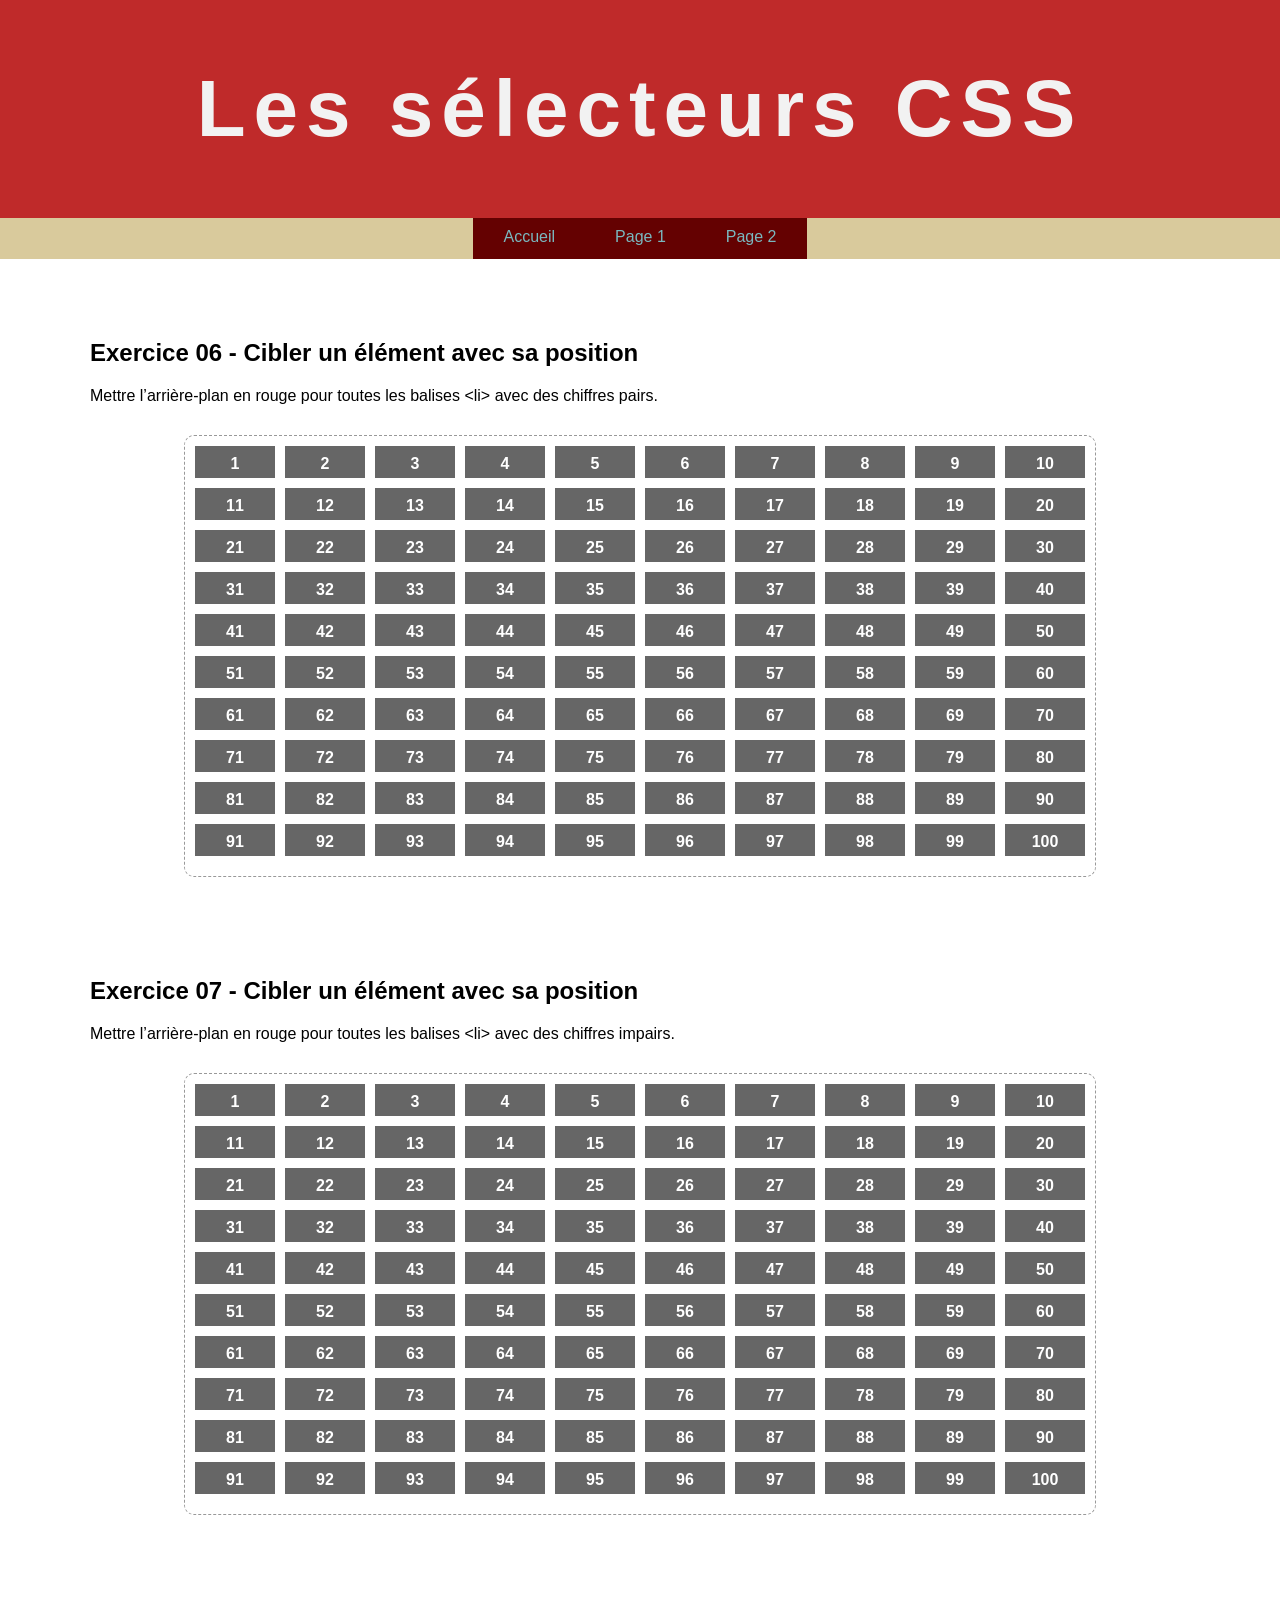
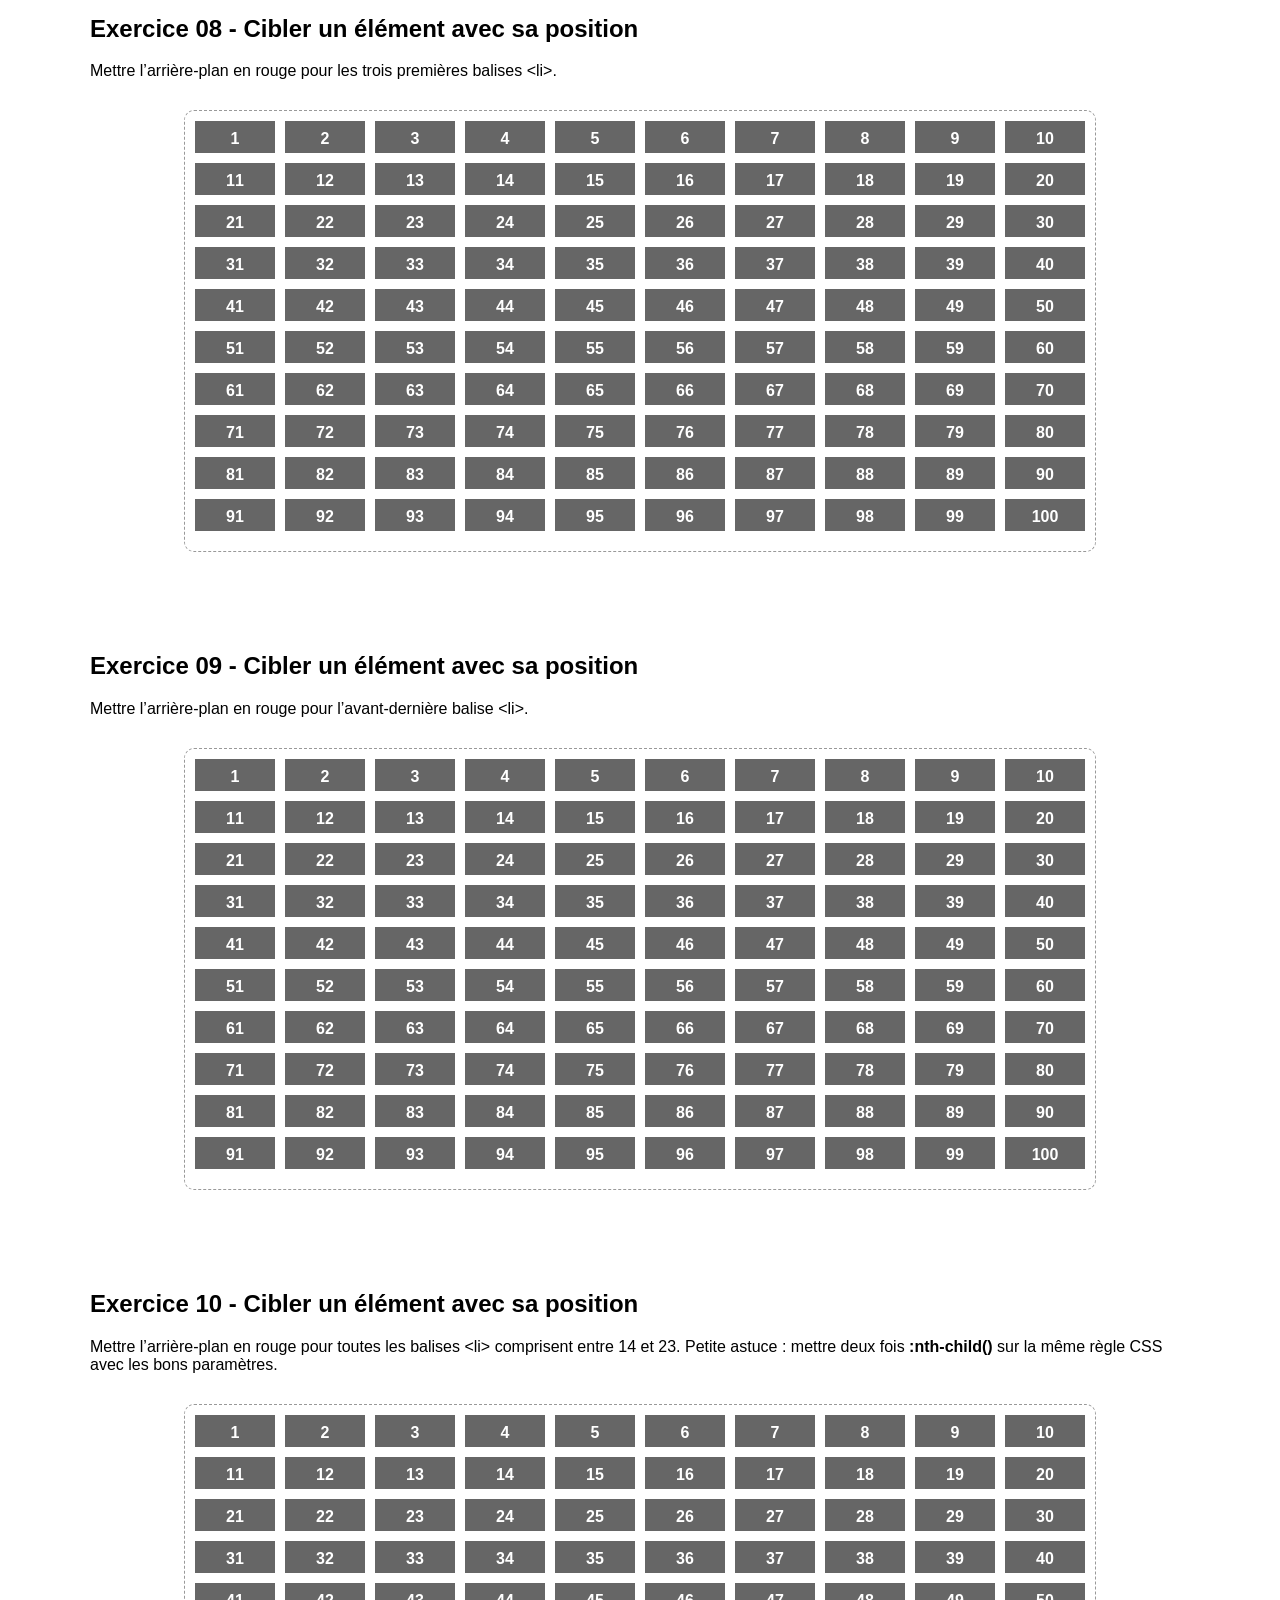
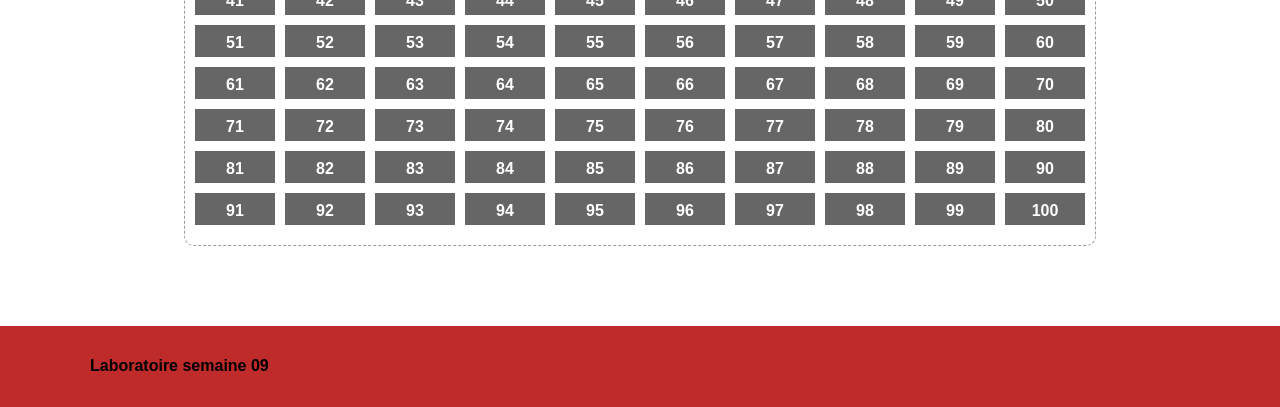
==== etudiant/page1.html @ 247a1754 "commit initial" ====
<!DOCTYPE html>
<html lang="fr">
<head>
    <meta charset="UTF-8">
    <title>Les sélecteurs CSS</title>

    <link rel="stylesheet" href="css/normalize.css">

    <link rel="stylesheet" href="css/styles.css">


</head>
<body>

<header>
    <div class="wrapper">
        <h1>Les sélecteurs CSS</h1>
    </div>
</header>


<nav>
    <div class="wrapper">
        <ul>
            <li><a href="index.html">Accueil</a></li>
            <li><a href="page1.html">Page 1</a></li>
            <li><a href="page2.html">Page 2</a></li>
        </ul>
    </div>
</nav>


<div class="wrapper">

    <section class="exercice06">
        <h2>Exercice 06 - Cibler un élément avec sa position</h2>
        <p>Mettre l’arrière-plan en rouge pour toutes les balises &lt;li&gt; avec des chiffres pairs.</p>


        <ol>
            <li>1</li><li>2</li><li>3</li><li>4</li><li>5</li><li>6</li><li>7</li><li>8</li><li>9</li><li>10</li>
            <li>11</li><li>12</li><li>13</li><li>14</li><li>15</li><li>16</li><li>17</li><li>18</li><li>19</li><li>20</li>
            <li>21</li><li>22</li><li>23</li><li>24</li><li>25</li><li>26</li><li>27</li><li>28</li><li>29</li><li>30</li>
            <li>31</li><li>32</li><li>33</li><li>34</li><li>35</li><li>36</li><li>37</li><li>38</li><li>39</li><li>40</li>
            <li>41</li><li>42</li><li>43</li><li>44</li><li>45</li><li>46</li><li>47</li><li>48</li><li>49</li><li>50</li>
            <li>51</li><li>52</li><li>53</li><li>54</li><li>55</li><li>56</li><li>57</li><li>58</li><li>59</li><li>60</li>
            <li>61</li><li>62</li><li>63</li><li>64</li><li>65</li><li>66</li><li>67</li><li>68</li><li>69</li><li>70</li>
            <li>71</li><li>72</li><li>73</li><li>74</li><li>75</li><li>76</li><li>77</li><li>78</li><li>79</li><li>80</li>
            <li>81</li><li>82</li><li>83</li><li>84</li><li>85</li><li>86</li><li>87</li><li>88</li><li>89</li><li>90</li>
            <li>91</li><li>92</li><li>93</li><li>94</li><li>95</li><li>96</li><li>97</li><li>98</li><li>99</li><li>100</li>
        </ol>

    </section>

    <section class="exercice07">
        <h2>Exercice 07 - Cibler un élément avec sa position</h2>
        <p>Mettre l’arrière-plan en rouge pour toutes les balises &lt;li&gt; avec des chiffres impairs.</p>


        <ol>
            <li>1</li><li>2</li><li>3</li><li>4</li><li>5</li><li>6</li><li>7</li><li>8</li><li>9</li><li>10</li>
            <li>11</li><li>12</li><li>13</li><li>14</li><li>15</li><li>16</li><li>17</li><li>18</li><li>19</li><li>20</li>
            <li>21</li><li>22</li><li>23</li><li>24</li><li>25</li><li>26</li><li>27</li><li>28</li><li>29</li><li>30</li>
            <li>31</li><li>32</li><li>33</li><li>34</li><li>35</li><li>36</li><li>37</li><li>38</li><li>39</li><li>40</li>
            <li>41</li><li>42</li><li>43</li><li>44</li><li>45</li><li>46</li><li>47</li><li>48</li><li>49</li><li>50</li>
            <li>51</li><li>52</li><li>53</li><li>54</li><li>55</li><li>56</li><li>57</li><li>58</li><li>59</li><li>60</li>
            <li>61</li><li>62</li><li>63</li><li>64</li><li>65</li><li>66</li><li>67</li><li>68</li><li>69</li><li>70</li>
            <li>71</li><li>72</li><li>73</li><li>74</li><li>75</li><li>76</li><li>77</li><li>78</li><li>79</li><li>80</li>
            <li>81</li><li>82</li><li>83</li><li>84</li><li>85</li><li>86</li><li>87</li><li>88</li><li>89</li><li>90</li>
            <li>91</li><li>92</li><li>93</li><li>94</li><li>95</li><li>96</li><li>97</li><li>98</li><li>99</li><li>100</li>
        </ol>

    </section>

    <section class="exercice08">
        <h2>Exercice 08 - Cibler un élément avec sa position</h2>
        <p>Mettre l’arrière-plan en rouge pour les trois premières balises &lt;li&gt;.</p>

        <ol>
            <li>1</li><li>2</li><li>3</li><li>4</li><li>5</li><li>6</li><li>7</li><li>8</li><li>9</li><li>10</li>
            <li>11</li><li>12</li><li>13</li><li>14</li><li>15</li><li>16</li><li>17</li><li>18</li><li>19</li><li>20</li>
            <li>21</li><li>22</li><li>23</li><li>24</li><li>25</li><li>26</li><li>27</li><li>28</li><li>29</li><li>30</li>
            <li>31</li><li>32</li><li>33</li><li>34</li><li>35</li><li>36</li><li>37</li><li>38</li><li>39</li><li>40</li>
            <li>41</li><li>42</li><li>43</li><li>44</li><li>45</li><li>46</li><li>47</li><li>48</li><li>49</li><li>50</li>
            <li>51</li><li>52</li><li>53</li><li>54</li><li>55</li><li>56</li><li>57</li><li>58</li><li>59</li><li>60</li>
            <li>61</li><li>62</li><li>63</li><li>64</li><li>65</li><li>66</li><li>67</li><li>68</li><li>69</li><li>70</li>
            <li>71</li><li>72</li><li>73</li><li>74</li><li>75</li><li>76</li><li>77</li><li>78</li><li>79</li><li>80</li>
            <li>81</li><li>82</li><li>83</li><li>84</li><li>85</li><li>86</li><li>87</li><li>88</li><li>89</li><li>90</li>
            <li>91</li><li>92</li><li>93</li><li>94</li><li>95</li><li>96</li><li>97</li><li>98</li><li>99</li><li>100</li>
        </ol>

    </section>
    <section class="exercice09">
        <h2>Exercice 09 - Cibler un élément avec sa position</h2>
        <p>Mettre l’arrière-plan en rouge pour l’avant-dernière balise &lt;li&gt;.</p>

        <ol>
            <li>1</li><li>2</li><li>3</li><li>4</li><li>5</li><li>6</li><li>7</li><li>8</li><li>9</li><li>10</li>
            <li>11</li><li>12</li><li>13</li><li>14</li><li>15</li><li>16</li><li>17</li><li>18</li><li>19</li><li>20</li>
            <li>21</li><li>22</li><li>23</li><li>24</li><li>25</li><li>26</li><li>27</li><li>28</li><li>29</li><li>30</li>
            <li>31</li><li>32</li><li>33</li><li>34</li><li>35</li><li>36</li><li>37</li><li>38</li><li>39</li><li>40</li>
            <li>41</li><li>42</li><li>43</li><li>44</li><li>45</li><li>46</li><li>47</li><li>48</li><li>49</li><li>50</li>
            <li>51</li><li>52</li><li>53</li><li>54</li><li>55</li><li>56</li><li>57</li><li>58</li><li>59</li><li>60</li>
            <li>61</li><li>62</li><li>63</li><li>64</li><li>65</li><li>66</li><li>67</li><li>68</li><li>69</li><li>70</li>
            <li>71</li><li>72</li><li>73</li><li>74</li><li>75</li><li>76</li><li>77</li><li>78</li><li>79</li><li>80</li>
            <li>81</li><li>82</li><li>83</li><li>84</li><li>85</li><li>86</li><li>87</li><li>88</li><li>89</li><li>90</li>
            <li>91</li><li>92</li><li>93</li><li>94</li><li>95</li><li>96</li><li>97</li><li>98</li><li>99</li><li>100</li>
        </ol>

    </section>

    <section class="exercice10">
        <h2>Exercice 10 - Cibler un élément avec sa position</h2>
        <p>Mettre l’arrière-plan en rouge pour toutes les balises &lt;li&gt; comprisent entre 14 et 23. Petite astuce : mettre deux fois <strong>:nth-child()</strong> sur la même règle CSS avec les bons paramètres.</p>


        <ol>
            <li>1</li><li>2</li><li>3</li><li>4</li><li>5</li><li>6</li><li>7</li><li>8</li><li>9</li><li>10</li>
            <li>11</li><li>12</li><li>13</li><li>14</li><li>15</li><li>16</li><li>17</li><li>18</li><li>19</li><li>20</li>
            <li>21</li><li>22</li><li>23</li><li>24</li><li>25</li><li>26</li><li>27</li><li>28</li><li>29</li><li>30</li>
            <li>31</li><li>32</li><li>33</li><li>34</li><li>35</li><li>36</li><li>37</li><li>38</li><li>39</li><li>40</li>
            <li>41</li><li>42</li><li>43</li><li>44</li><li>45</li><li>46</li><li>47</li><li>48</li><li>49</li><li>50</li>
            <li>51</li><li>52</li><li>53</li><li>54</li><li>55</li><li>56</li><li>57</li><li>58</li><li>59</li><li>60</li>
            <li>61</li><li>62</li><li>63</li><li>64</li><li>65</li><li>66</li><li>67</li><li>68</li><li>69</li><li>70</li>
            <li>71</li><li>72</li><li>73</li><li>74</li><li>75</li><li>76</li><li>77</li><li>78</li><li>79</li><li>80</li>
            <li>81</li><li>82</li><li>83</li><li>84</li><li>85</li><li>86</li><li>87</li><li>88</li><li>89</li><li>90</li>
            <li>91</li><li>92</li><li>93</li><li>94</li><li>95</li><li>96</li><li>97</li><li>98</li><li>99</li><li>100</li>
        </ol>

    </section>
</div>

<footer>
    <div class="wrapper">
        <h4>Laboratoire semaine 09</h4>
    </div>
</footer>


</body>
</html>
---- etudiant/css/styles.css ----
/* Exercice 01 */

/* Exercice 02 */

/* Exercice 03 */

/* Exercice 04 */

/* Exercice 05 */

/* Exercice 06 */

/* Exercice 07 */

/* Exercice 08 */

/* Exercice 09 */

/* Exercice 10 */

/* Exercice 11 */

/* Exercice 12 */

/* Exercice 13 */

/* Exercice 14 */

/* Exercice 15 */

/* Exercice 16 */

/* Exercice 17 */

/* Exercice 18 */

/*-------------------------------------------
-
-   Ne rien modifier dans le CSS qui suit
-
-
---------------------------------------------*/

/*----------------------------------------------------------------------------
    Reset
----------------------------------------------------------------------------*/

html {
  box-sizing: border-box;
}

*,
*:before,
*:after {
  box-sizing: inherit;
}

/*------------------------------------------------------------------------------
   Base
------------------------------------------------------------------------------*/

body {
  background-color: white;
  color: black;
  font-size: 1rem;
}

ol {
  display: flex;
  flex-wrap: wrap;

  max-width: 912px;

  color: #fff;
  font:
    1em arial,
    sans-serif;

  list-style: none;

  margin: 30px auto 0;
  padding: 10px 0 10px 10px;

  border: 1px dashed #999;
  border-radius: 10px;
}

ol li {
  text-align: center;
  font-weight: bold;

  background: #666;
  padding: 1%;

  width: 80px;
  height: 32px;

  margin: 0 10px 10px 0;
}

/*------------------------------------------------------------------------------
   Mise en page
------------------------------------------------------------------------------*/

.wrapper {
  max-width: 1100px;
  margin: 0 auto;
}

/*------------------------------------------------------------------------------
   Modules
------------------------------------------------------------------------------*/

/*------------------- Navigation --------------------*/

nav {
  background-color: #d9ca9c;
  text-align: center;
}

nav ul {
  display: flex;
  justify-content: center;

  list-style: none;

  margin: 0;
  padding: 0;
}

nav li a {
  background-color: #640101;
  border-bottom: 3px solid transparent;
  color: #7ab8bf;
  display: inline-block;
  padding: 10px 30px;
  text-decoration: none;
}

/*------------------- Entête --------------------*/

header {
  background: #bf2a2a;
  padding: 63px 0;
}

header h1 {
  font:
    700 5rem "Lato",
    sans-serif;
  color: #f2f2f2;
  letter-spacing: 0.1em;
  margin: 0;
  text-align: center;
}
header h1.hide {
  display: none;
}

/*------------------- Section --------------------*/

section {
  margin-top: 60px;
}

section {
  margin-bottom: 80px;
  overflow: auto;
}

/*------------------- Pied de page --------------------*/

footer {
  background-color: #bf2a2a;
  padding: 10px 0;
}

.exercice13 img {
  width: 200px;
  height: 140px;
}
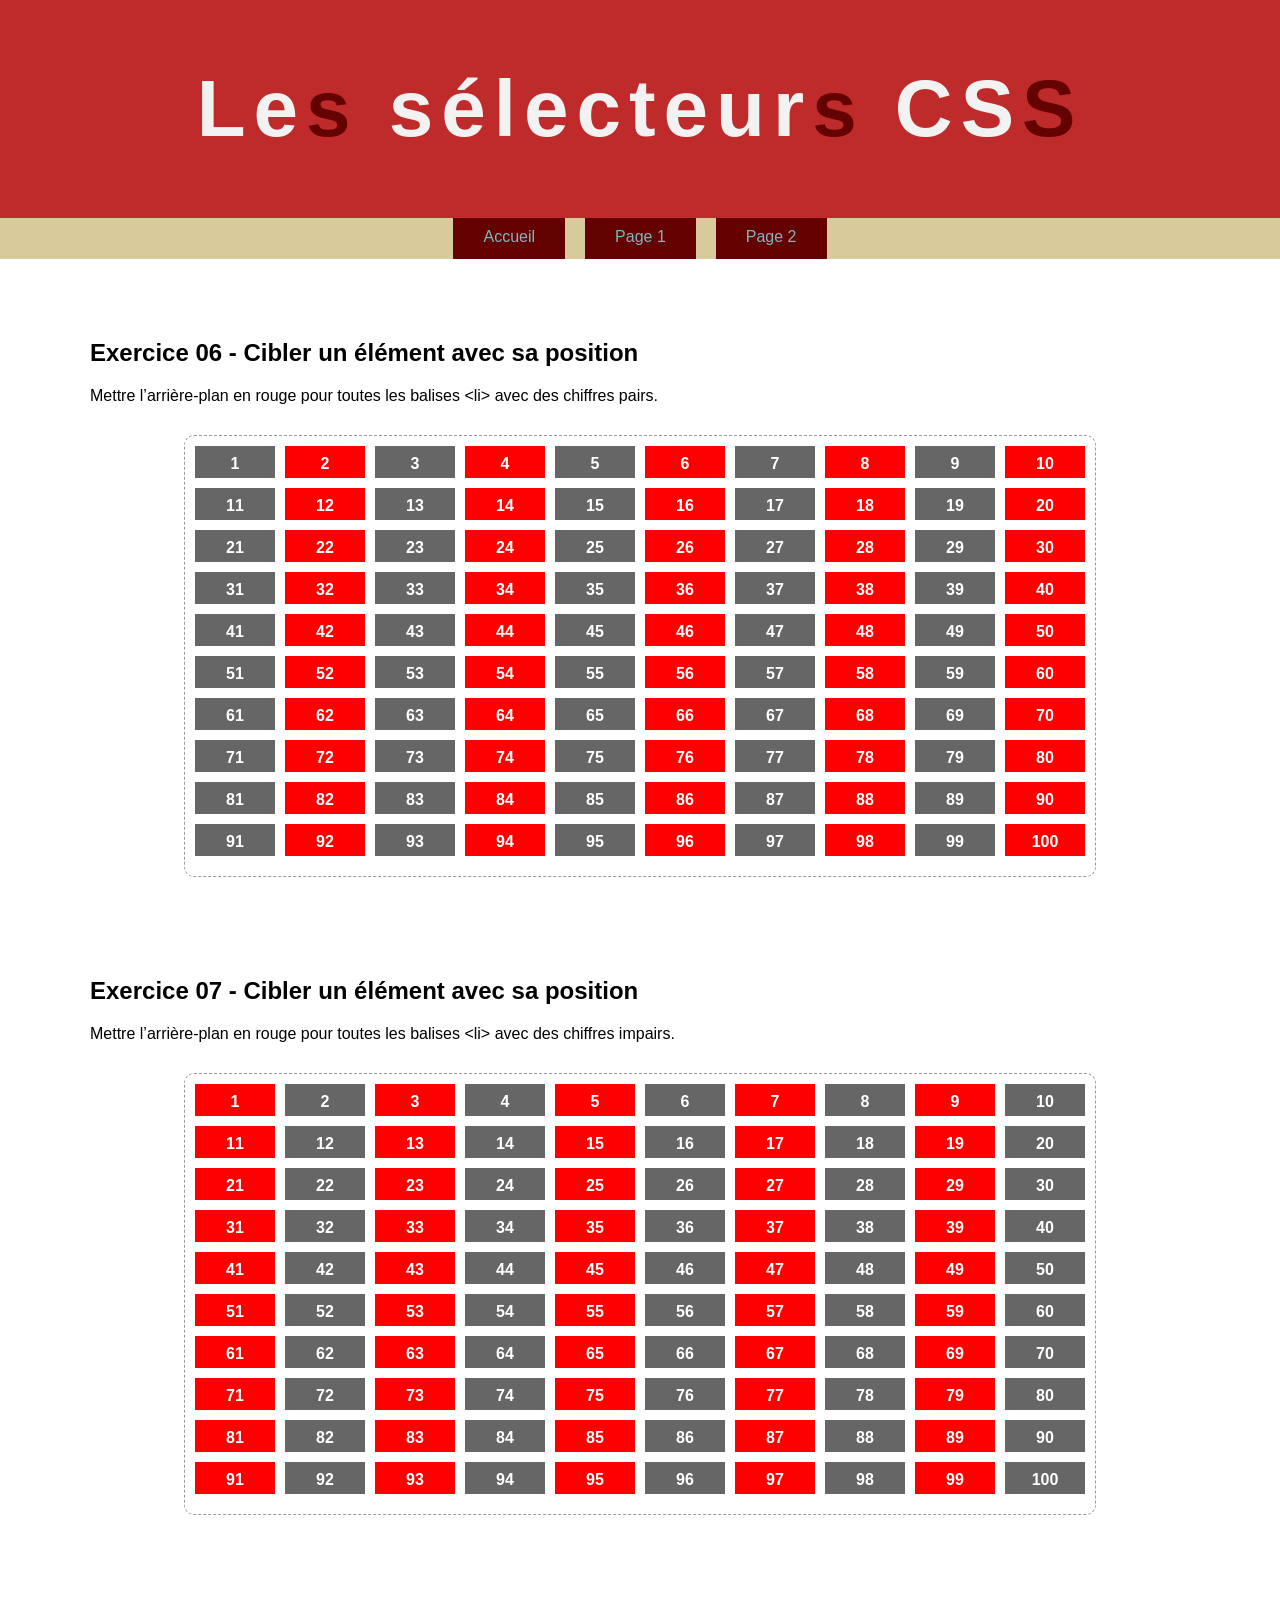
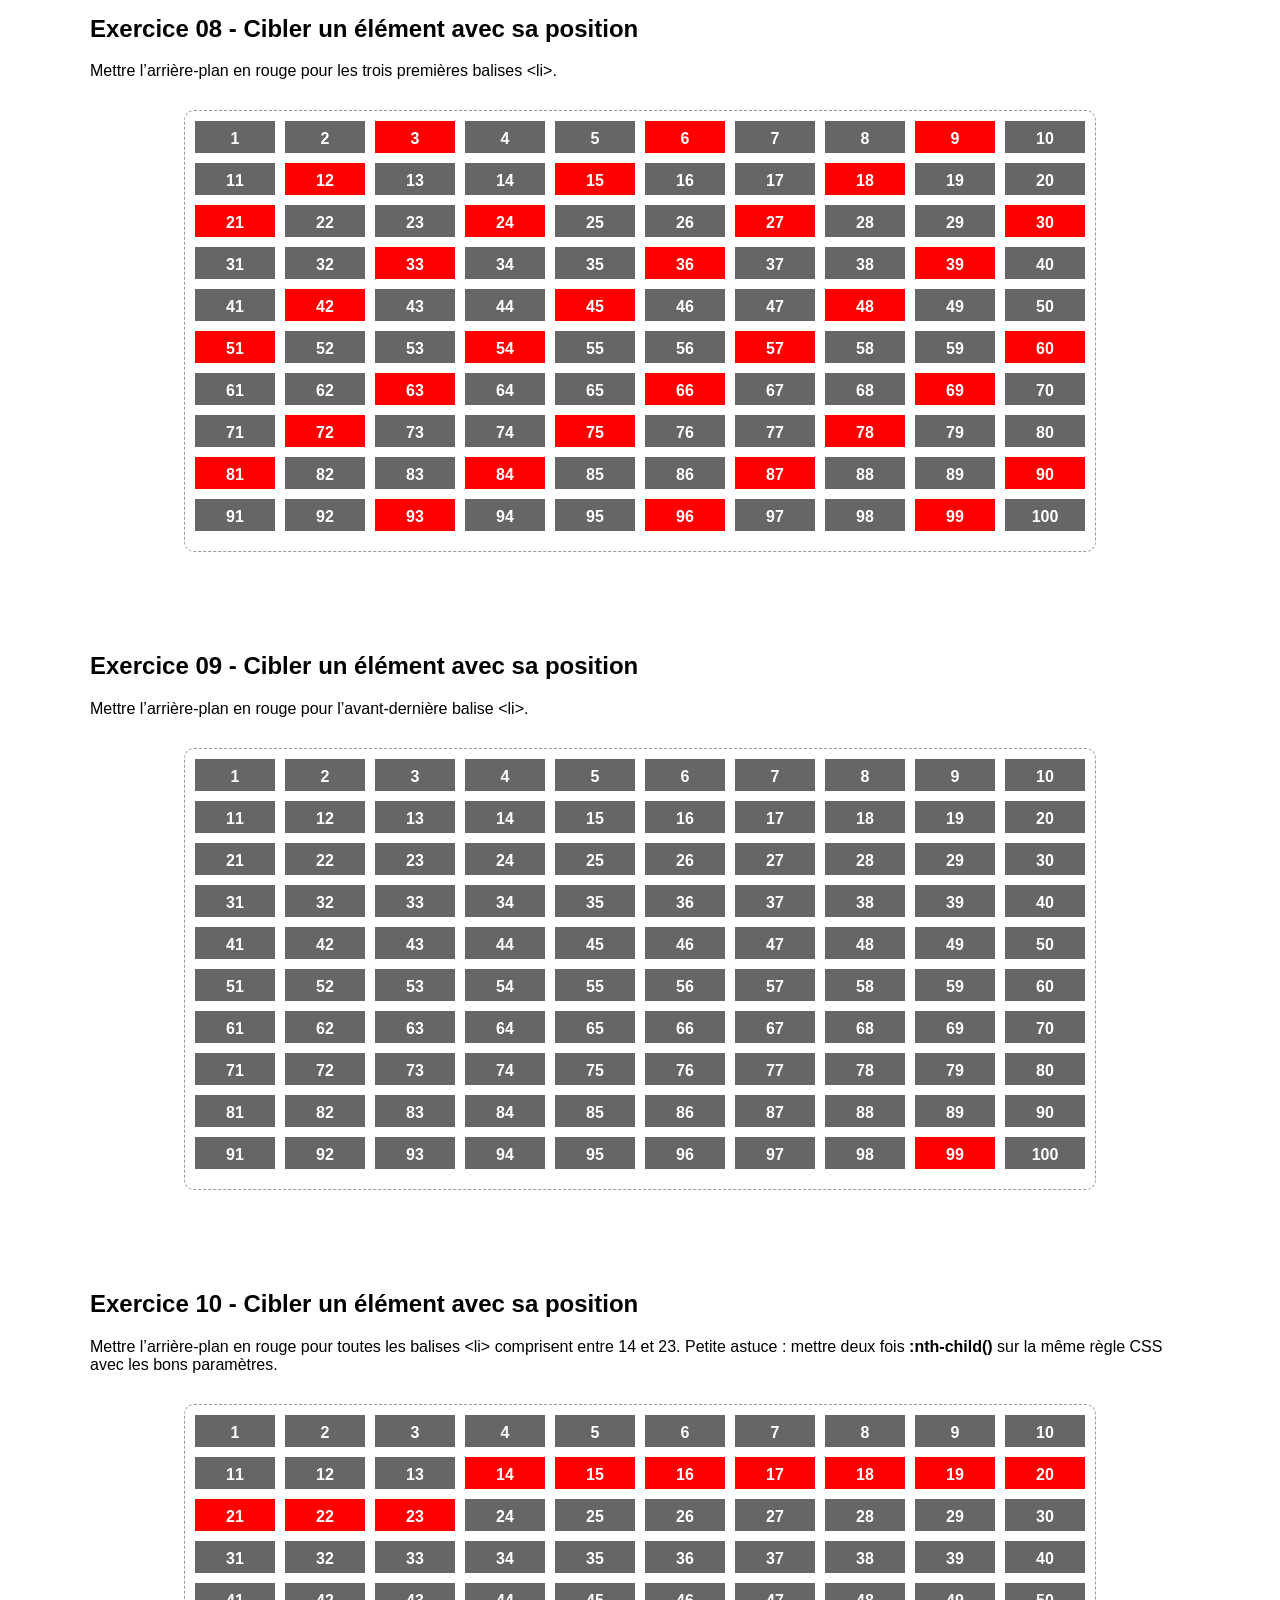
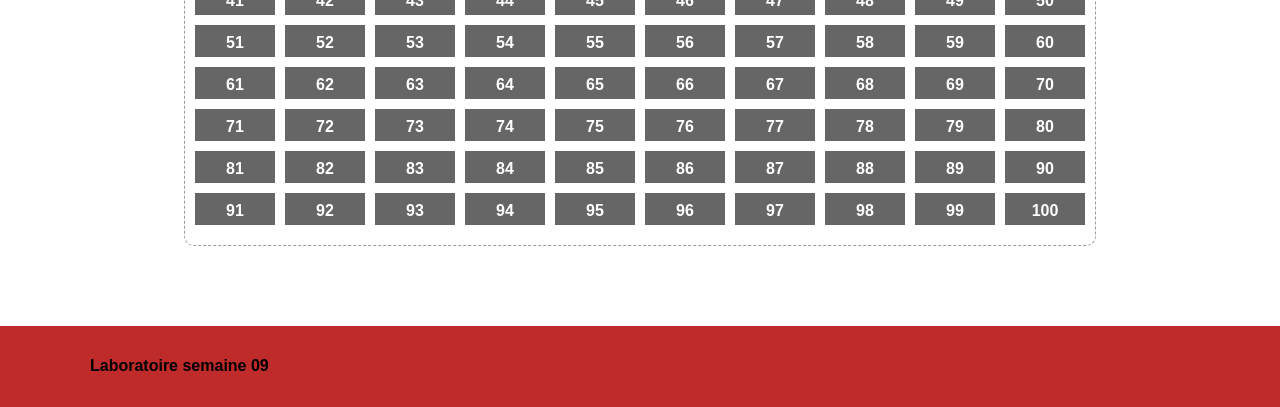
==== commit e5808058: "skiibidjiSFGzƒgjnhƒ «dtgzd«" ====
--- a/etudiant/page1.html
+++ b/etudiant/page1.html
@@ -1,141 +1,594 @@
-<!DOCTYPE html>
+<!doctype html>
 <html lang="fr">
-<head>
-    <meta charset="UTF-8">
+  <head>
+    <meta charset="UTF-8" />
     <title>Les sélecteurs CSS</title>
 
-    <link rel="stylesheet" href="css/normalize.css">
-
-    <link rel="stylesheet" href="css/styles.css">
-
-
-</head>
-<body>
-
-<header>
+    <link rel="stylesheet" href="css/normalize.css" />
+    <script src="js/scripts.js" defer></script>
+    <script src="js/splittext.js"></script>
+
+    <link rel="stylesheet" href="css/styles.css" />
+  </head>
+  <body>
+    <header>
+      <div class="wrapper">
+        <h1>Les sélecteurs CSS</h1>
+      </div>
+    </header>
+
+    <nav>
+      <div class="wrapper">
+        <ul>
+          <li><a href="index.html">Accueil</a></li>
+          <li><a href="page1.html">Page 1</a></li>
+          <li><a href="page2.html">Page 2</a></li>
+        </ul>
+      </div>
+    </nav>
+
     <div class="wrapper">
-        <h1>Les sélecteurs CSS</h1>
+      <section class="exercice06">
+        <h2>Exercice 06 - Cibler un élément avec sa position</h2>
+        <p>
+          Mettre l’arrière-plan en rouge pour toutes les balises &lt;li&gt; avec
+          des chiffres pairs.
+        </p>
+
+        <ol>
+          <li>1</li>
+          <li>2</li>
+          <li>3</li>
+          <li>4</li>
+          <li>5</li>
+          <li>6</li>
+          <li>7</li>
+          <li>8</li>
+          <li>9</li>
+          <li>10</li>
+          <li>11</li>
+          <li>12</li>
+          <li>13</li>
+          <li>14</li>
+          <li>15</li>
+          <li>16</li>
+          <li>17</li>
+          <li>18</li>
+          <li>19</li>
+          <li>20</li>
+          <li>21</li>
+          <li>22</li>
+          <li>23</li>
+          <li>24</li>
+          <li>25</li>
+          <li>26</li>
+          <li>27</li>
+          <li>28</li>
+          <li>29</li>
+          <li>30</li>
+          <li>31</li>
+          <li>32</li>
+          <li>33</li>
+          <li>34</li>
+          <li>35</li>
+          <li>36</li>
+          <li>37</li>
+          <li>38</li>
+          <li>39</li>
+          <li>40</li>
+          <li>41</li>
+          <li>42</li>
+          <li>43</li>
+          <li>44</li>
+          <li>45</li>
+          <li>46</li>
+          <li>47</li>
+          <li>48</li>
+          <li>49</li>
+          <li>50</li>
+          <li>51</li>
+          <li>52</li>
+          <li>53</li>
+          <li>54</li>
+          <li>55</li>
+          <li>56</li>
+          <li>57</li>
+          <li>58</li>
+          <li>59</li>
+          <li>60</li>
+          <li>61</li>
+          <li>62</li>
+          <li>63</li>
+          <li>64</li>
+          <li>65</li>
+          <li>66</li>
+          <li>67</li>
+          <li>68</li>
+          <li>69</li>
+          <li>70</li>
+          <li>71</li>
+          <li>72</li>
+          <li>73</li>
+          <li>74</li>
+          <li>75</li>
+          <li>76</li>
+          <li>77</li>
+          <li>78</li>
+          <li>79</li>
+          <li>80</li>
+          <li>81</li>
+          <li>82</li>
+          <li>83</li>
+          <li>84</li>
+          <li>85</li>
+          <li>86</li>
+          <li>87</li>
+          <li>88</li>
+          <li>89</li>
+          <li>90</li>
+          <li>91</li>
+          <li>92</li>
+          <li>93</li>
+          <li>94</li>
+          <li>95</li>
+          <li>96</li>
+          <li>97</li>
+          <li>98</li>
+          <li>99</li>
+          <li>100</li>
+        </ol>
+      </section>
+
+      <section class="exercice07">
+        <h2>Exercice 07 - Cibler un élément avec sa position</h2>
+        <p>
+          Mettre l’arrière-plan en rouge pour toutes les balises &lt;li&gt; avec
+          des chiffres impairs.
+        </p>
+
+        <ol>
+          <li>1</li>
+          <li>2</li>
+          <li>3</li>
+          <li>4</li>
+          <li>5</li>
+          <li>6</li>
+          <li>7</li>
+          <li>8</li>
+          <li>9</li>
+          <li>10</li>
+          <li>11</li>
+          <li>12</li>
+          <li>13</li>
+          <li>14</li>
+          <li>15</li>
+          <li>16</li>
+          <li>17</li>
+          <li>18</li>
+          <li>19</li>
+          <li>20</li>
+          <li>21</li>
+          <li>22</li>
+          <li>23</li>
+          <li>24</li>
+          <li>25</li>
+          <li>26</li>
+          <li>27</li>
+          <li>28</li>
+          <li>29</li>
+          <li>30</li>
+          <li>31</li>
+          <li>32</li>
+          <li>33</li>
+          <li>34</li>
+          <li>35</li>
+          <li>36</li>
+          <li>37</li>
+          <li>38</li>
+          <li>39</li>
+          <li>40</li>
+          <li>41</li>
+          <li>42</li>
+          <li>43</li>
+          <li>44</li>
+          <li>45</li>
+          <li>46</li>
+          <li>47</li>
+          <li>48</li>
+          <li>49</li>
+          <li>50</li>
+          <li>51</li>
+          <li>52</li>
+          <li>53</li>
+          <li>54</li>
+          <li>55</li>
+          <li>56</li>
+          <li>57</li>
+          <li>58</li>
+          <li>59</li>
+          <li>60</li>
+          <li>61</li>
+          <li>62</li>
+          <li>63</li>
+          <li>64</li>
+          <li>65</li>
+          <li>66</li>
+          <li>67</li>
+          <li>68</li>
+          <li>69</li>
+          <li>70</li>
+          <li>71</li>
+          <li>72</li>
+          <li>73</li>
+          <li>74</li>
+          <li>75</li>
+          <li>76</li>
+          <li>77</li>
+          <li>78</li>
+          <li>79</li>
+          <li>80</li>
+          <li>81</li>
+          <li>82</li>
+          <li>83</li>
+          <li>84</li>
+          <li>85</li>
+          <li>86</li>
+          <li>87</li>
+          <li>88</li>
+          <li>89</li>
+          <li>90</li>
+          <li>91</li>
+          <li>92</li>
+          <li>93</li>
+          <li>94</li>
+          <li>95</li>
+          <li>96</li>
+          <li>97</li>
+          <li>98</li>
+          <li>99</li>
+          <li>100</li>
+        </ol>
+      </section>
+
+      <section class="exercice08">
+        <h2>Exercice 08 - Cibler un élément avec sa position</h2>
+        <p>
+          Mettre l’arrière-plan en rouge pour les trois premières balises
+          &lt;li&gt;.
+        </p>
+
+        <ol>
+          <li>1</li>
+          <li>2</li>
+          <li>3</li>
+          <li>4</li>
+          <li>5</li>
+          <li>6</li>
+          <li>7</li>
+          <li>8</li>
+          <li>9</li>
+          <li>10</li>
+          <li>11</li>
+          <li>12</li>
+          <li>13</li>
+          <li>14</li>
+          <li>15</li>
+          <li>16</li>
+          <li>17</li>
+          <li>18</li>
+          <li>19</li>
+          <li>20</li>
+          <li>21</li>
+          <li>22</li>
+          <li>23</li>
+          <li>24</li>
+          <li>25</li>
+          <li>26</li>
+          <li>27</li>
+          <li>28</li>
+          <li>29</li>
+          <li>30</li>
+          <li>31</li>
+          <li>32</li>
+          <li>33</li>
+          <li>34</li>
+          <li>35</li>
+          <li>36</li>
+          <li>37</li>
+          <li>38</li>
+          <li>39</li>
+          <li>40</li>
+          <li>41</li>
+          <li>42</li>
+          <li>43</li>
+          <li>44</li>
+          <li>45</li>
+          <li>46</li>
+          <li>47</li>
+          <li>48</li>
+          <li>49</li>
+          <li>50</li>
+          <li>51</li>
+          <li>52</li>
+          <li>53</li>
+          <li>54</li>
+          <li>55</li>
+          <li>56</li>
+          <li>57</li>
+          <li>58</li>
+          <li>59</li>
+          <li>60</li>
+          <li>61</li>
+          <li>62</li>
+          <li>63</li>
+          <li>64</li>
+          <li>65</li>
+          <li>66</li>
+          <li>67</li>
+          <li>68</li>
+          <li>69</li>
+          <li>70</li>
+          <li>71</li>
+          <li>72</li>
+          <li>73</li>
+          <li>74</li>
+          <li>75</li>
+          <li>76</li>
+          <li>77</li>
+          <li>78</li>
+          <li>79</li>
+          <li>80</li>
+          <li>81</li>
+          <li>82</li>
+          <li>83</li>
+          <li>84</li>
+          <li>85</li>
+          <li>86</li>
+          <li>87</li>
+          <li>88</li>
+          <li>89</li>
+          <li>90</li>
+          <li>91</li>
+          <li>92</li>
+          <li>93</li>
+          <li>94</li>
+          <li>95</li>
+          <li>96</li>
+          <li>97</li>
+          <li>98</li>
+          <li>99</li>
+          <li>100</li>
+        </ol>
+      </section>
+      <section class="exercice09">
+        <h2>Exercice 09 - Cibler un élément avec sa position</h2>
+        <p>
+          Mettre l’arrière-plan en rouge pour l’avant-dernière balise
+          &lt;li&gt;.
+        </p>
+
+        <ol>
+          <li>1</li>
+          <li>2</li>
+          <li>3</li>
+          <li>4</li>
+          <li>5</li>
+          <li>6</li>
+          <li>7</li>
+          <li>8</li>
+          <li>9</li>
+          <li>10</li>
+          <li>11</li>
+          <li>12</li>
+          <li>13</li>
+          <li>14</li>
+          <li>15</li>
+          <li>16</li>
+          <li>17</li>
+          <li>18</li>
+          <li>19</li>
+          <li>20</li>
+          <li>21</li>
+          <li>22</li>
+          <li>23</li>
+          <li>24</li>
+          <li>25</li>
+          <li>26</li>
+          <li>27</li>
+          <li>28</li>
+          <li>29</li>
+          <li>30</li>
+          <li>31</li>
+          <li>32</li>
+          <li>33</li>
+          <li>34</li>
+          <li>35</li>
+          <li>36</li>
+          <li>37</li>
+          <li>38</li>
+          <li>39</li>
+          <li>40</li>
+          <li>41</li>
+          <li>42</li>
+          <li>43</li>
+          <li>44</li>
+          <li>45</li>
+          <li>46</li>
+          <li>47</li>
+          <li>48</li>
+          <li>49</li>
+          <li>50</li>
+          <li>51</li>
+          <li>52</li>
+          <li>53</li>
+          <li>54</li>
+          <li>55</li>
+          <li>56</li>
+          <li>57</li>
+          <li>58</li>
+          <li>59</li>
+          <li>60</li>
+          <li>61</li>
+          <li>62</li>
+          <li>63</li>
+          <li>64</li>
+          <li>65</li>
+          <li>66</li>
+          <li>67</li>
+          <li>68</li>
+          <li>69</li>
+          <li>70</li>
+          <li>71</li>
+          <li>72</li>
+          <li>73</li>
+          <li>74</li>
+          <li>75</li>
+          <li>76</li>
+          <li>77</li>
+          <li>78</li>
+          <li>79</li>
+          <li>80</li>
+          <li>81</li>
+          <li>82</li>
+          <li>83</li>
+          <li>84</li>
+          <li>85</li>
+          <li>86</li>
+          <li>87</li>
+          <li>88</li>
+          <li>89</li>
+          <li>90</li>
+          <li>91</li>
+          <li>92</li>
+          <li>93</li>
+          <li>94</li>
+          <li>95</li>
+          <li>96</li>
+          <li>97</li>
+          <li>98</li>
+          <li>99</li>
+          <li>100</li>
+        </ol>
+      </section>
+
+      <section class="exercice10">
+        <h2>Exercice 10 - Cibler un élément avec sa position</h2>
+        <p>
+          Mettre l’arrière-plan en rouge pour toutes les balises &lt;li&gt;
+          comprisent entre 14 et 23. Petite astuce : mettre deux fois
+          <strong>:nth-child()</strong> sur la même règle CSS avec les bons
+          paramètres.
+        </p>
+
+        <ol>
+          <li>1</li>
+          <li>2</li>
+          <li>3</li>
+          <li>4</li>
+          <li>5</li>
+          <li>6</li>
+          <li>7</li>
+          <li>8</li>
+          <li>9</li>
+          <li>10</li>
+          <li>11</li>
+          <li>12</li>
+          <li>13</li>
+          <li>14</li>
+          <li>15</li>
+          <li>16</li>
+          <li>17</li>
+          <li>18</li>
+          <li>19</li>
+          <li>20</li>
+          <li>21</li>
+          <li>22</li>
+          <li>23</li>
+          <li>24</li>
+          <li>25</li>
+          <li>26</li>
+          <li>27</li>
+          <li>28</li>
+          <li>29</li>
+          <li>30</li>
+          <li>31</li>
+          <li>32</li>
+          <li>33</li>
+          <li>34</li>
+          <li>35</li>
+          <li>36</li>
+          <li>37</li>
+          <li>38</li>
+          <li>39</li>
+          <li>40</li>
+          <li>41</li>
+          <li>42</li>
+          <li>43</li>
+          <li>44</li>
+          <li>45</li>
+          <li>46</li>
+          <li>47</li>
+          <li>48</li>
+          <li>49</li>
+          <li>50</li>
+          <li>51</li>
+          <li>52</li>
+          <li>53</li>
+          <li>54</li>
+          <li>55</li>
+          <li>56</li>
+          <li>57</li>
+          <li>58</li>
+          <li>59</li>
+          <li>60</li>
+          <li>61</li>
+          <li>62</li>
+          <li>63</li>
+          <li>64</li>
+          <li>65</li>
+          <li>66</li>
+          <li>67</li>
+          <li>68</li>
+          <li>69</li>
+          <li>70</li>
+          <li>71</li>
+          <li>72</li>
+          <li>73</li>
+          <li>74</li>
+          <li>75</li>
+          <li>76</li>
+          <li>77</li>
+          <li>78</li>
+          <li>79</li>
+          <li>80</li>
+          <li>81</li>
+          <li>82</li>
+          <li>83</li>
+          <li>84</li>
+          <li>85</li>
+          <li>86</li>
+          <li>87</li>
+          <li>88</li>
+          <li>89</li>
+          <li>90</li>
+          <li>91</li>
+          <li>92</li>
+          <li>93</li>
+          <li>94</li>
+          <li>95</li>
+          <li>96</li>
+          <li>97</li>
+          <li>98</li>
+          <li>99</li>
+          <li>100</li>
+        </ol>
+      </section>
     </div>
-</header>
-
-
-<nav>
-    <div class="wrapper">
-        <ul>
-            <li><a href="index.html">Accueil</a></li>
-            <li><a href="page1.html">Page 1</a></li>
-            <li><a href="page2.html">Page 2</a></li>
-        </ul>
-    </div>
-</nav>
-
-
-<div class="wrapper">
-
-    <section class="exercice06">
-        <h2>Exercice 06 - Cibler un élément avec sa position</h2>
-        <p>Mettre l’arrière-plan en rouge pour toutes les balises &lt;li&gt; avec des chiffres pairs.</p>
-
-
-        <ol>
-            <li>1</li><li>2</li><li>3</li><li>4</li><li>5</li><li>6</li><li>7</li><li>8</li><li>9</li><li>10</li>
-            <li>11</li><li>12</li><li>13</li><li>14</li><li>15</li><li>16</li><li>17</li><li>18</li><li>19</li><li>20</li>
-            <li>21</li><li>22</li><li>23</li><li>24</li><li>25</li><li>26</li><li>27</li><li>28</li><li>29</li><li>30</li>
-            <li>31</li><li>32</li><li>33</li><li>34</li><li>35</li><li>36</li><li>37</li><li>38</li><li>39</li><li>40</li>
-            <li>41</li><li>42</li><li>43</li><li>44</li><li>45</li><li>46</li><li>47</li><li>48</li><li>49</li><li>50</li>
-            <li>51</li><li>52</li><li>53</li><li>54</li><li>55</li><li>56</li><li>57</li><li>58</li><li>59</li><li>60</li>
-            <li>61</li><li>62</li><li>63</li><li>64</li><li>65</li><li>66</li><li>67</li><li>68</li><li>69</li><li>70</li>
-            <li>71</li><li>72</li><li>73</li><li>74</li><li>75</li><li>76</li><li>77</li><li>78</li><li>79</li><li>80</li>
-            <li>81</li><li>82</li><li>83</li><li>84</li><li>85</li><li>86</li><li>87</li><li>88</li><li>89</li><li>90</li>
-            <li>91</li><li>92</li><li>93</li><li>94</li><li>95</li><li>96</li><li>97</li><li>98</li><li>99</li><li>100</li>
-        </ol>
-
-    </section>
-
-    <section class="exercice07">
-        <h2>Exercice 07 - Cibler un élément avec sa position</h2>
-        <p>Mettre l’arrière-plan en rouge pour toutes les balises &lt;li&gt; avec des chiffres impairs.</p>
-
-
-        <ol>
-            <li>1</li><li>2</li><li>3</li><li>4</li><li>5</li><li>6</li><li>7</li><li>8</li><li>9</li><li>10</li>
-            <li>11</li><li>12</li><li>13</li><li>14</li><li>15</li><li>16</li><li>17</li><li>18</li><li>19</li><li>20</li>
-            <li>21</li><li>22</li><li>23</li><li>24</li><li>25</li><li>26</li><li>27</li><li>28</li><li>29</li><li>30</li>
-            <li>31</li><li>32</li><li>33</li><li>34</li><li>35</li><li>36</li><li>37</li><li>38</li><li>39</li><li>40</li>
-            <li>41</li><li>42</li><li>43</li><li>44</li><li>45</li><li>46</li><li>47</li><li>48</li><li>49</li><li>50</li>
-            <li>51</li><li>52</li><li>53</li><li>54</li><li>55</li><li>56</li><li>57</li><li>58</li><li>59</li><li>60</li>
-            <li>61</li><li>62</li><li>63</li><li>64</li><li>65</li><li>66</li><li>67</li><li>68</li><li>69</li><li>70</li>
-            <li>71</li><li>72</li><li>73</li><li>74</li><li>75</li><li>76</li><li>77</li><li>78</li><li>79</li><li>80</li>
-            <li>81</li><li>82</li><li>83</li><li>84</li><li>85</li><li>86</li><li>87</li><li>88</li><li>89</li><li>90</li>
-            <li>91</li><li>92</li><li>93</li><li>94</li><li>95</li><li>96</li><li>97</li><li>98</li><li>99</li><li>100</li>
-        </ol>
-
-    </section>
-
-    <section class="exercice08">
-        <h2>Exercice 08 - Cibler un élément avec sa position</h2>
-        <p>Mettre l’arrière-plan en rouge pour les trois premières balises &lt;li&gt;.</p>
-
-        <ol>
-            <li>1</li><li>2</li><li>3</li><li>4</li><li>5</li><li>6</li><li>7</li><li>8</li><li>9</li><li>10</li>
-            <li>11</li><li>12</li><li>13</li><li>14</li><li>15</li><li>16</li><li>17</li><li>18</li><li>19</li><li>20</li>
-            <li>21</li><li>22</li><li>23</li><li>24</li><li>25</li><li>26</li><li>27</li><li>28</li><li>29</li><li>30</li>
-            <li>31</li><li>32</li><li>33</li><li>34</li><li>35</li><li>36</li><li>37</li><li>38</li><li>39</li><li>40</li>
-            <li>41</li><li>42</li><li>43</li><li>44</li><li>45</li><li>46</li><li>47</li><li>48</li><li>49</li><li>50</li>
-            <li>51</li><li>52</li><li>53</li><li>54</li><li>55</li><li>56</li><li>57</li><li>58</li><li>59</li><li>60</li>
-            <li>61</li><li>62</li><li>63</li><li>64</li><li>65</li><li>66</li><li>67</li><li>68</li><li>69</li><li>70</li>
-            <li>71</li><li>72</li><li>73</li><li>74</li><li>75</li><li>76</li><li>77</li><li>78</li><li>79</li><li>80</li>
-            <li>81</li><li>82</li><li>83</li><li>84</li><li>85</li><li>86</li><li>87</li><li>88</li><li>89</li><li>90</li>
-            <li>91</li><li>92</li><li>93</li><li>94</li><li>95</li><li>96</li><li>97</li><li>98</li><li>99</li><li>100</li>
-        </ol>
-
-    </section>
-    <section class="exercice09">
-        <h2>Exercice 09 - Cibler un élément avec sa position</h2>
-        <p>Mettre l’arrière-plan en rouge pour l’avant-dernière balise &lt;li&gt;.</p>
-
-        <ol>
-            <li>1</li><li>2</li><li>3</li><li>4</li><li>5</li><li>6</li><li>7</li><li>8</li><li>9</li><li>10</li>
-            <li>11</li><li>12</li><li>13</li><li>14</li><li>15</li><li>16</li><li>17</li><li>18</li><li>19</li><li>20</li>
-            <li>21</li><li>22</li><li>23</li><li>24</li><li>25</li><li>26</li><li>27</li><li>28</li><li>29</li><li>30</li>
-            <li>31</li><li>32</li><li>33</li><li>34</li><li>35</li><li>36</li><li>37</li><li>38</li><li>39</li><li>40</li>
-            <li>41</li><li>42</li><li>43</li><li>44</li><li>45</li><li>46</li><li>47</li><li>48</li><li>49</li><li>50</li>
-            <li>51</li><li>52</li><li>53</li><li>54</li><li>55</li><li>56</li><li>57</li><li>58</li><li>59</li><li>60</li>
-            <li>61</li><li>62</li><li>63</li><li>64</li><li>65</li><li>66</li><li>67</li><li>68</li><li>69</li><li>70</li>
-            <li>71</li><li>72</li><li>73</li><li>74</li><li>75</li><li>76</li><li>77</li><li>78</li><li>79</li><li>80</li>
-            <li>81</li><li>82</li><li>83</li><li>84</li><li>85</li><li>86</li><li>87</li><li>88</li><li>89</li><li>90</li>
-            <li>91</li><li>92</li><li>93</li><li>94</li><li>95</li><li>96</li><li>97</li><li>98</li><li>99</li><li>100</li>
-        </ol>
-
-    </section>
-
-    <section class="exercice10">
-        <h2>Exercice 10 - Cibler un élément avec sa position</h2>
-        <p>Mettre l’arrière-plan en rouge pour toutes les balises &lt;li&gt; comprisent entre 14 et 23. Petite astuce : mettre deux fois <strong>:nth-child()</strong> sur la même règle CSS avec les bons paramètres.</p>
-
-
-        <ol>
-            <li>1</li><li>2</li><li>3</li><li>4</li><li>5</li><li>6</li><li>7</li><li>8</li><li>9</li><li>10</li>
-            <li>11</li><li>12</li><li>13</li><li>14</li><li>15</li><li>16</li><li>17</li><li>18</li><li>19</li><li>20</li>
-            <li>21</li><li>22</li><li>23</li><li>24</li><li>25</li><li>26</li><li>27</li><li>28</li><li>29</li><li>30</li>
-            <li>31</li><li>32</li><li>33</li><li>34</li><li>35</li><li>36</li><li>37</li><li>38</li><li>39</li><li>40</li>
-            <li>41</li><li>42</li><li>43</li><li>44</li><li>45</li><li>46</li><li>47</li><li>48</li><li>49</li><li>50</li>
-            <li>51</li><li>52</li><li>53</li><li>54</li><li>55</li><li>56</li><li>57</li><li>58</li><li>59</li><li>60</li>
-            <li>61</li><li>62</li><li>63</li><li>64</li><li>65</li><li>66</li><li>67</li><li>68</li><li>69</li><li>70</li>
-            <li>71</li><li>72</li><li>73</li><li>74</li><li>75</li><li>76</li><li>77</li><li>78</li><li>79</li><li>80</li>
-            <li>81</li><li>82</li><li>83</li><li>84</li><li>85</li><li>86</li><li>87</li><li>88</li><li>89</li><li>90</li>
-            <li>91</li><li>92</li><li>93</li><li>94</li><li>95</li><li>96</li><li>97</li><li>98</li><li>99</li><li>100</li>
-        </ol>
-
-    </section>
-</div>
-
-<footer>
-    <div class="wrapper">
+
+    <footer>
+      <div class="wrapper">
         <h4>Laboratoire semaine 09</h4>
-    </div>
-</footer>
-
-
-</body>
-</html>+      </div>
+    </footer>
+  </body>
+</html>
--- a/etudiant/css/styles.css
+++ b/etudiant/css/styles.css
@@ -1,38 +1,124 @@
 /* Exercice 01 */
 
+nav :nth-child(2) {
+  margin: 0 20px;
+}
+
 /* Exercice 02 */
 
+.exercice02 blockquote::first-letter {
+  font-size: 50px;
+  color: red;
+}
+
 /* Exercice 03 */
 
+.exercice03 blockquote::first-line {
+  color: red;
+  font-weight: 700;
+}
+
 /* Exercice 04 */
 
+.exercice04 ul + p {
+  color: red;
+}
+
 /* Exercice 05 */
 
+.exercice05 a[href^="https://"]::after {
+  content: "key";
+  display: inline-block;
+  font-family: "Material Symbols Outlined";
+  font-size: 0.875rem;
+  line-height: 1;
+  margin-left: 5px;
+}
+
 /* Exercice 06 */
 
+.exercice06 ol :nth-child(2n) {
+  background-color: red;
+}
+
 /* Exercice 07 */
 
+.exercice07 ol :nth-child(odd) {
+  background-color: red;
+}
+
 /* Exercice 08 */
 
+.exercice08 ol :nth-child(3n) {
+  background-color: red;
+}
+
 /* Exercice 09 */
 
+.exercice09 ol :nth-child(2n + 99) {
+  background-color: red;
+}
+
 /* Exercice 10 */
 
+.exercice10 ol :nth-child(1n + 14):nth-child(-n + 23) {
+  background-color: red;
+}
+
 /* Exercice 11 */
 
+.exercice11 ul {
+  border: 3px solid red;
+}
+
 /* Exercice 12 */
 
+.exercice12 > ul:hover {
+  border: 3px solid red;
+}
+
 /* Exercice 13 */
 
+.exercice13 p + p :nth-child(2n) {
+  border: 3px solid red;
+}
+
 /* Exercice 14 */
 
+a:hover {
+  background-color: #bf2a2a;
+  border: 3px solid black;
+}
+
 /* Exercice 15 */
 
+h2::selection {
+  background-color: black;
+  color: white;
+}
+
+p::selection {
+  background-color: gray;
+  color: white;
+}
+
 /* Exercice 16 */
 
+.exercice16 p[lang="fr"] {
+  color: red;
+}
+
 /* Exercice 17 */
 
+input:checked + label {
+  color: red;
+}
+
 /* Exercice 18 */
+
+h1 .word span:last-child {
+  color: #640101;
+}
 
 /*-------------------------------------------
 -
